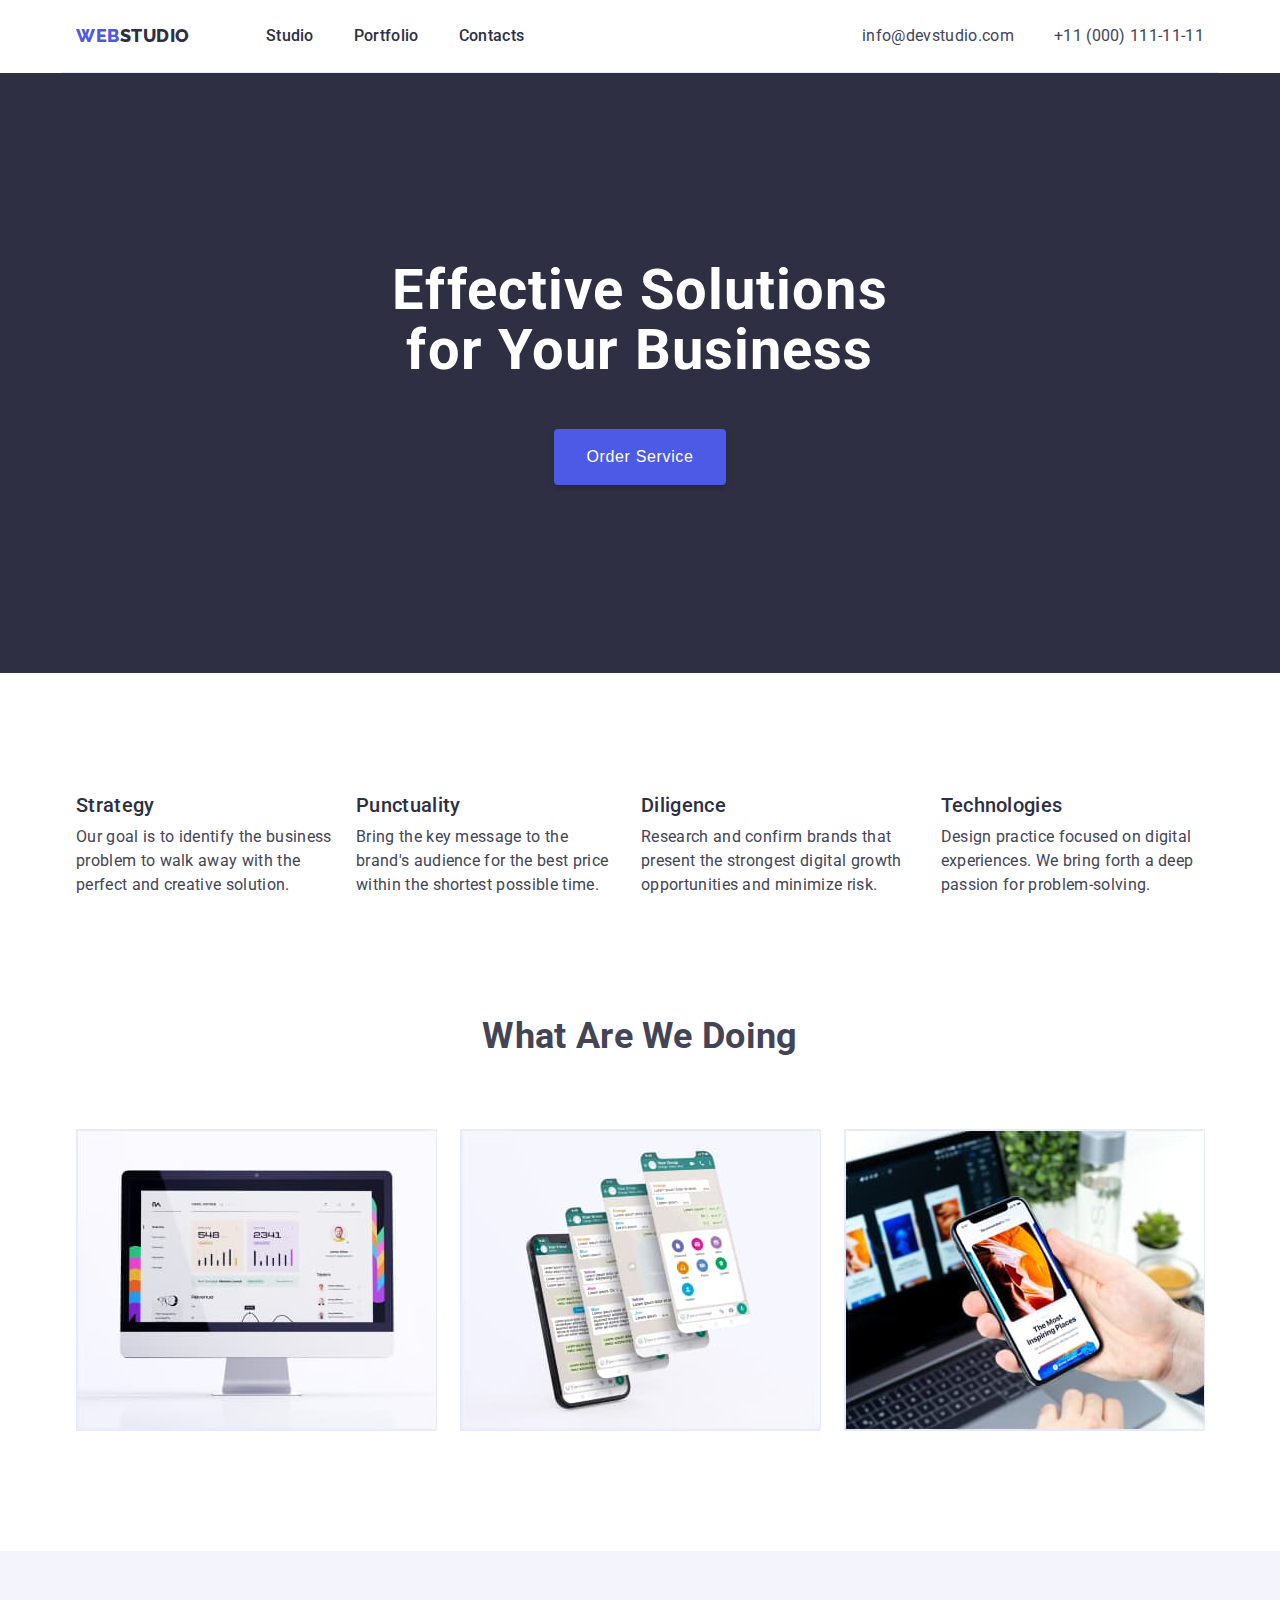
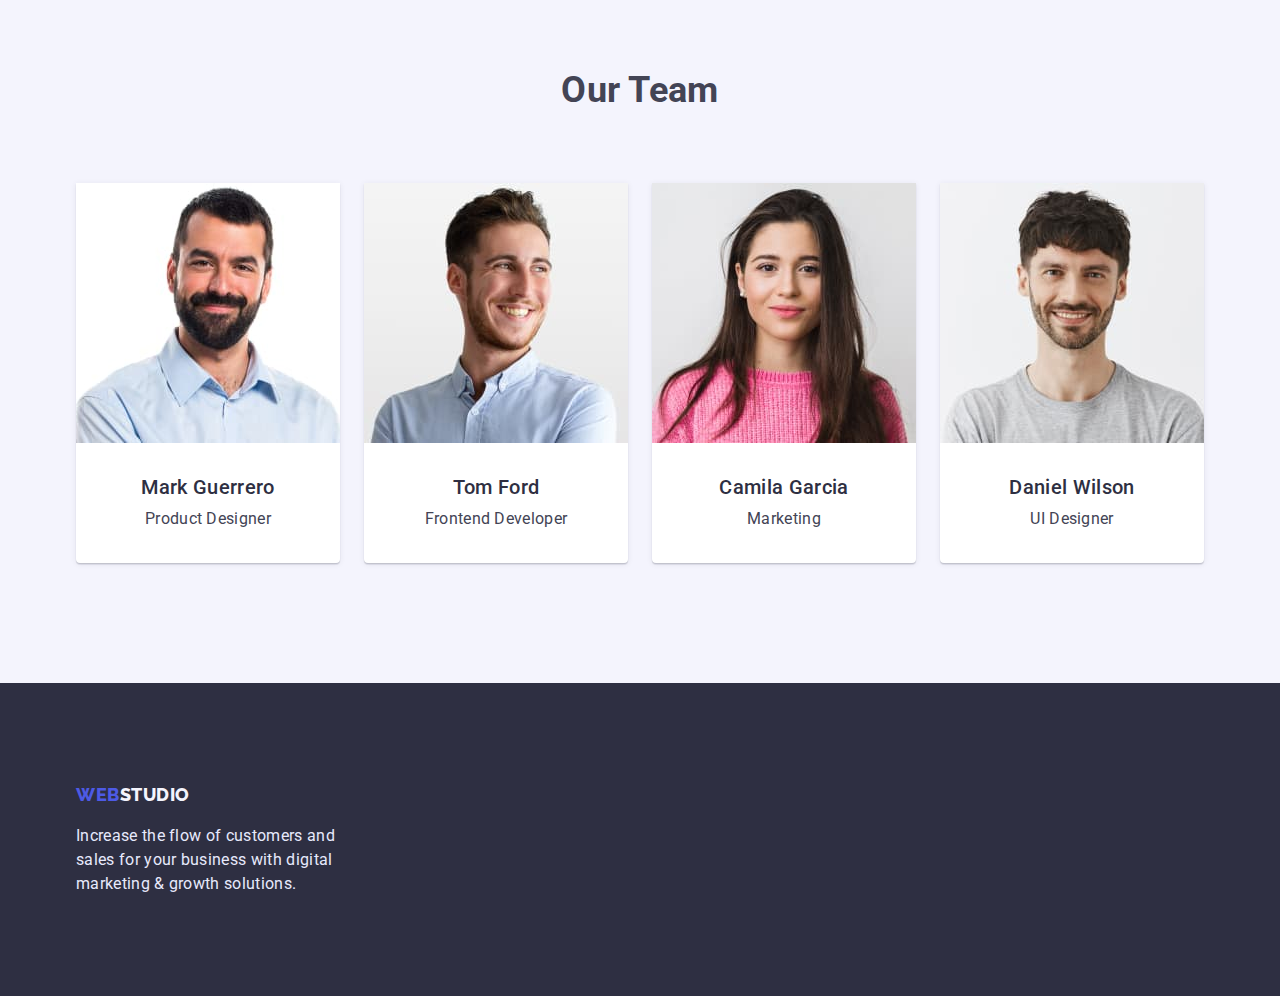
==== index.html @ ce6a7df9 "Initial commit" ====
<!DOCTYPE html>
<html lang="en">
  <head>
    <meta charset="UTF-8" />
    <meta http-equiv="X-UA-Compatible" content="IE=edge" />
    <meta name="viewport" content="width=device-width, initial-scale=1.0" />
    <title>Webstudio</title>
    <link
      href="https://fonts.googleapis.com/css2?family=Raleway:wght@800&family=Roboto:wght@400;500;700;900&display=swap"
      rel="stylesheet"
    />
    <link
      rel="stylesheet"
      href="https://cdnjs.cloudflare.com/ajax/libs/modern-normalize/1.0.0/modern-normalize.min.css"
    />
    <link rel="stylesheet" href="./css/styles.css" />
  </head>
  <body>
    <!-- Header -->
        <header class="page-header container">
      <nav class="nav-list">
        <a class="logo link" href="./index.html"
          >Web<span class="header-logo">Studio</span></a
        >
        <ul class="menu list">
          <li><a class="nav-link link" href="./index.html">Studio</a></li>
          <li>
            <a class="nav-link link" href="./portfolio.html">Portfolio</a>
          </li>
          <li><a class="nav-link link" href="">Contacts</a></li>
        </ul>
      </nav>
      <address>
        <ul class="address-list list">
          <li class="address-item">
            <a class="address-link link" href="mailto:info@devstudio.com"
              >info@devstudio.com</a
            >
          </li>
          <li class="address-item">
            <a class="address-link link" href="tel:+110001111111"
              >+11 (000) 111-11-11</a
            >
          </li>
        </ul>
      </address>
    </header>
    <main>
      <!-- Hero-section -->
      <section class="hero-section">
        <div class="container">
          <h1 class="hero-title">Effective Solutions for Your Business</h1>
          <button class="hero-btn btn" type="button">Order Service</button>
        </div>
      </section>
      <!-- Features -->
      <section class="features-section">
        <div class="container">
          <h2 class="visually-hidden">Features</h2>
          <ul class="features-list list">
            <li class="features-item">
              <h3 class="features-title">Strategy</h3>
              <p class="features-text">
                Our goal is to identify the business problem to walk away with
                the perfect and creative solution.
              </p>
            </li>
            <li class="features-item">
              <h3 class="features-title">Punctuality</h3>
              <p class="features-text">
                Bring the key message to the brand's audience for the best price
                within the shortest possible time.
              </p>
            </li>
            <li class="features-item">
              <h3 class="features-title">Diligence</h3>
              <p class="features-text">
                Research and confirm brands that present the strongest digital
                growth opportunities and minimize risk.
              </p>
            </li>
            <li class="features-item">
              <h3 class="features-title">Technologies</h3>
              <p class="features-text">
                Design practice focused on digital experiences. We bring forth a
                deep passion for problem-solving.
              </p>
            </li>
          </ul>
        </div>
      </section>
      <!-- Services -->
      <section class="services-section">
        <div class="container">
          <h2 class="section-title">What are we doing</h2>
          <ul class="services-list list">
            <li class="services-item">
              <img
                src="./images/monitor.jpg"
                alt="Monitor"
                width="360"
                height="300"
              />
            </li>
            <li class="services-item">
              <img
                src="./images/application.jpg"
                alt="Applications in the phone"
                width="360"
                height="300"
              />
            </li>
            <li class="services-item">
              <img
                src="./images/phone.jpg"
                alt="Phone in hand"
                width="360"
                height="300"
              />
            </li>
          </ul>
        </div>
      </section>
      <!-- Team -->
      <section class="team-section">
        <div class="container">
          <h2 class="section-title">Our Team</h2>
          <ul class="team-list list">
            <li class="team-item">
              <img
                src="./images/mark-guerrero.jpg"
                alt="Mark Guerrero"
                width="264"
                height="260"
              />
              <div class="card-desc">
                <h3 class="team-title">Mark Guerrero</h3>
                <p class="team-text">Product Designer</p>
              </div>
            </li>
            <li class="team-item">
              <img
                src="./images/tom-ford.jpg"
                alt="Tom Ford"
                width="264"
                height="260"
              />
              <div class="card-desc">
                <h3 class="team-title">Tom Ford</h3>
                <p class="team-text">Frontend Developer</p>
              </div>
            </li>
            <li class="team-item">
              <img
                src="./images/camila-garcia.jpg"
                alt="Camila Garcia"
                width="264"
                height="260"
              />
              <div class="card-desc">
                <h3 class="team-title">Camila Garcia</h3>
                <p class="team-text">Marketing</p>
              </div>
            </li>
            <li class="team-item">
              <img
                src="./images/daniel-wilson.jpg"
                alt="Daniel Wilson"
                width="264"
                height="260"
              />
              <div class="card-desc">
                <h3 class="team-title">Daniel Wilson</h3>
                <p class="team-text">UI Designer</p>
              </div>
            </li>
          </ul>
        </div>
      </section>
    </main>
    <!-- Footer -->
    <footer class="footer-section">
      <div class="container">
        <a class="logo link" href="./index.html"
          >Web<span class="logo-footer">Studio</span></a
        >
        <p class="footer-text">
          Increase the flow of customers and sales for your business with
          digital marketing &amp; growth solutions.
        </p>
      </div>
    </footer>
  </body>
</html>
---- css/styles.css ----
:root {
  --color-primary-brand: #4D5AE5;
  --color-pressed-state: #404BBF;
  --color-dark: #2E2F42;
  --color-success: #31D0AA;
  --color-text: #434455;
  --color-subtle-text: #8E8F99;
  --color-accent: #E7E9FC;
  --color-light: #F4F4FD;
  --color-modal-overlay: #2E2F42;
  --color-hero-background: #2E2F42;
  --color-white: #FFFFFF;
  --card-gap: 24px;
}

h1,
h2,
h3,
h4,
h5,
h6,
p,
ul {
  margin: 0;
  padding: 0;
}

.link {
  text-decoration: none;
}

.list {
  list-style: none;
}

img {
  display: block;
}

body {
  font-family: roboto, sans-serif;
  font-weight: 400;
  font-size: 16px;
  line-height: 1.5;
  letter-spacing: 0.02em;
  color: var(--color-text);
  background-color: var(--color-white);
}

.container {
  max-width: 1158px;
  margin-left: auto;
  margin-right: auto;
  padding-left: 15px;
  padding-right: 15px;
}

.visually-hidden {
  position: absolute;
  white-space: nowrap;
  width: 1px;
  height: 1px;
  overflow: hidden;
  border: 0;
  padding: 0;
  clip: rect(0, 0, 0, 0);
  clip-path: inset(50%);
  margin: -1px;
}

.logo {
  font-family: Raleway, sans-serif;
  font-weight: 800;
  font-size: 18px;
  line-height: 1.33;
  letter-spacing: 0.03em;
  color: var(--color-primary-brand);
  text-transform: uppercase;
}

.btn {
  font-family: Roboro, sans-serif;
  font-weight: 500;
  font-size: 16px;
  line-height: 1.5;
  letter-spacing: 0.04em;
  cursor: pointer;
  border: none;
}

.section-title {
  font-size: 36px;
  line-height: 1.11;
  text-align: center;
  text-transform: capitalize;
  margin-bottom: 72px;
}

.features-title,
.team-title,
.portfolio-title {
  font-weight: 500;
  font-size: 20px;
  line-height: 1.2;
  color: var(--color-dark);
}


/* Header */
.page-header {
  display: flex;
  justify-content: space-between;
  padding-top: 24px;
  padding-bottom: 24px;
  border-bottom: 1px solid var(--color-accent);
}

.header-logo {
  color: var(--color-dark);
  margin-right: 76px;
}

.nav-list {
  display: flex;
}

.menu {
  display: flex;
  gap: 40px;
}

.nav-link {
  font-weight: 500;
  color: var(--color-dark);
}

.nav-link:hover,
.nav-link:focus {
  color: var(--color-pressed-state);
}

.address-list {
  display: flex;
  gap: 40px
}

.address-link {
  color: var(--color-text);
  font-style: normal;
  margin-left: auto;
}

.address-link:hover,
.address-link:focus {
  color: var(--color-pressed-state);
}

/* Hero-section */
.hero-section {
  background-color: var(--color-hero-background);
  text-align: center;

  padding-top: 188px;
  padding-bottom: 188px;
}

.hero-section>.container {
  max-width: 530px;
}

.hero-title {
  font-size: 56px;
  line-height: 1.07;
  letter-spacing: 0.02em;
  color: var(--color-white);

  margin-bottom: 48px;
}

.hero-btn {
  background: var(--color-primary-brand);
  box-shadow: 0px 4px 4px rgba(0, 0, 0, 0.15);
  border-radius: 4px;
  color: var(--color-white);

  padding: 16px 32px;
}

.hero-btn:hover,
.hero-btn:focus {
  background-color: var(--color-pressed-state);
}

/* Features */
.features-section {
  padding-top: 120px;
  padding-bottom: 120px;
}

.features-list {
  display: flex;
  gap: 24px;
}

.features-title {
  margin-bottom: 8px;
}

/* Services */
.services-section {
  padding-bottom: 120px;
}

.services-list {
  display: flex;
  gap: 24px;
  flex-wrap: wrap;
}

.services-item {
  max-width: 360px;
  background: linear-gradient(0deg, rgba(77, 90, 229, 0.1), rgba(77, 90, 229, 0.1));
  border: 1px solid var(--color-accent);
}

/* Team */
.team-section {
  background-color: var(--color-light);
  padding-top: 120px;
  padding-bottom: 120px;
}

.team-list {
  display: flex;
  gap: 24px;
  flex-wrap: wrap;
}

.team-item {
  background: var(--color-white);
  box-shadow: 0px 1px 6px rgba(46, 47, 66, 0.08), 0px 1px 1px rgba(46, 47, 66, 0.16), 0px 2px 1px rgba(46, 47, 66, 0.08);
  border-radius: 0px 0px 4px 4px;
  text-align: center;
  flex-basis: calc(100%/4 - var(--card-gap));
}

.card-desc {
  padding-top: 32px;
  padding-bottom: 32px;
}

.team-title {
  margin-bottom: 8px;
}

/* Footer */
.footer-section {
  background-color: var(--color-hero-background);
  padding-top: 100px;
  padding-bottom: 100px;
}

.logo-footer {
  color: var(--color-light);
}

.footer-text {
  color: var(--color-accent);
  max-width: 264px;
  margin-top: 16px;
}


/* Portfolio */
.portfolio-section {
  padding-top: 96px;
  padding-bottom: 120px;
}

.filters-list {
  display: flex;
  gap: 24px;
  justify-content: center;
  margin-bottom: 72px;
}

.filters-btn {
  color: var(--color-primary-brand);
  background-color: var(--color-light);
  border: 1px solid #E7E9FC;
  border-radius: 4px;
  padding: 12px 24px;
  border: none;
}

.filters-btn:hover,
.filters-btn:focus {
  color: var(--color-white);
  background-color: var(--color-pressed-state);
  box-shadow: 0px 3px 1px rgba(0, 0, 0, 0.1),
    0px 2px 1px rgba(0, 0, 0, 0.08),
    0px 2px 2px rgba(0, 0, 0, 0.12);
  border-radius: 4px;
}

.portfolio-list {
  display: flex;
  row-gap: 48px;
  column-gap: 24px;
  flex-wrap: wrap;
}

.portfolio-card-desc {
  padding: 32px 16px;
}

.portfolio-title {
  margin-bottom: 8px;
}

.portfolio-text {
  color: var(--color-text);
}

.portfolio-item {
  max-width: 360px;
  border: 1px solid var(--color-accent);
  flex-basis: calc(100%/3 - var(--card-gap));
}
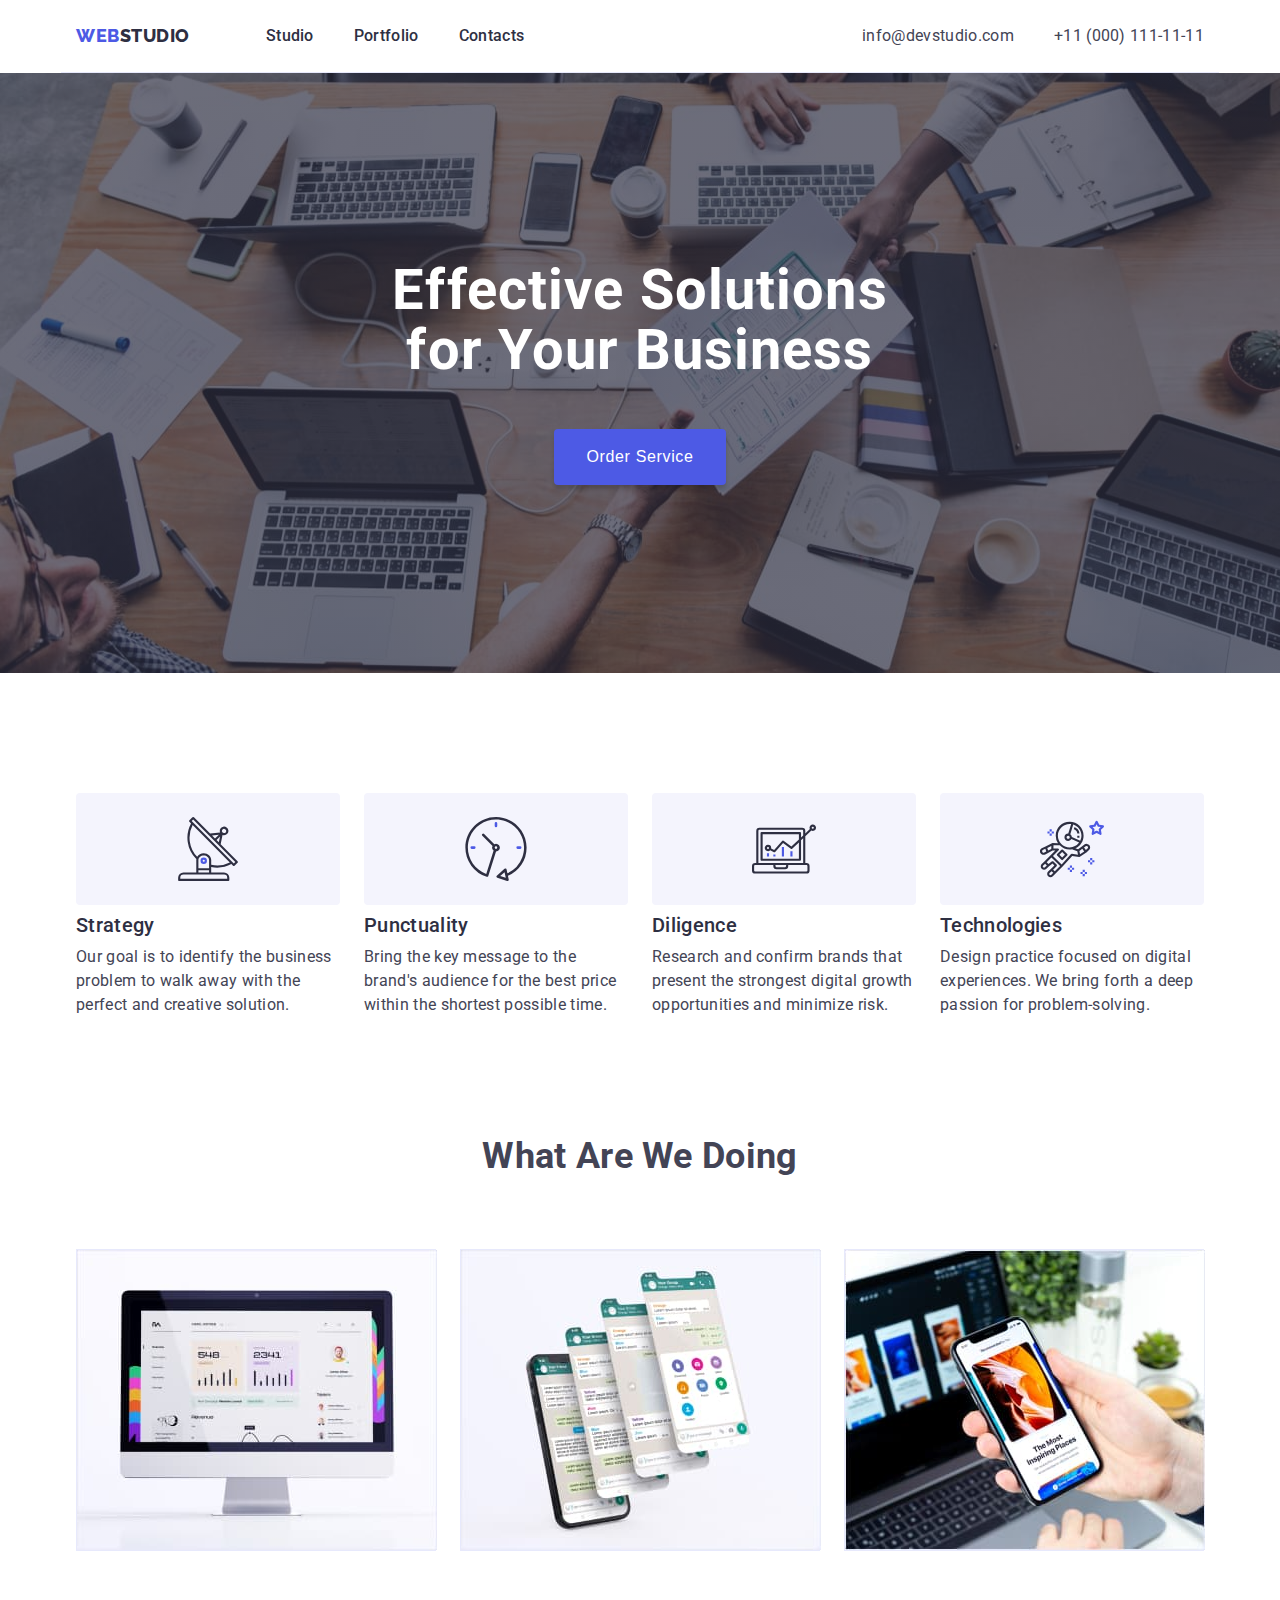
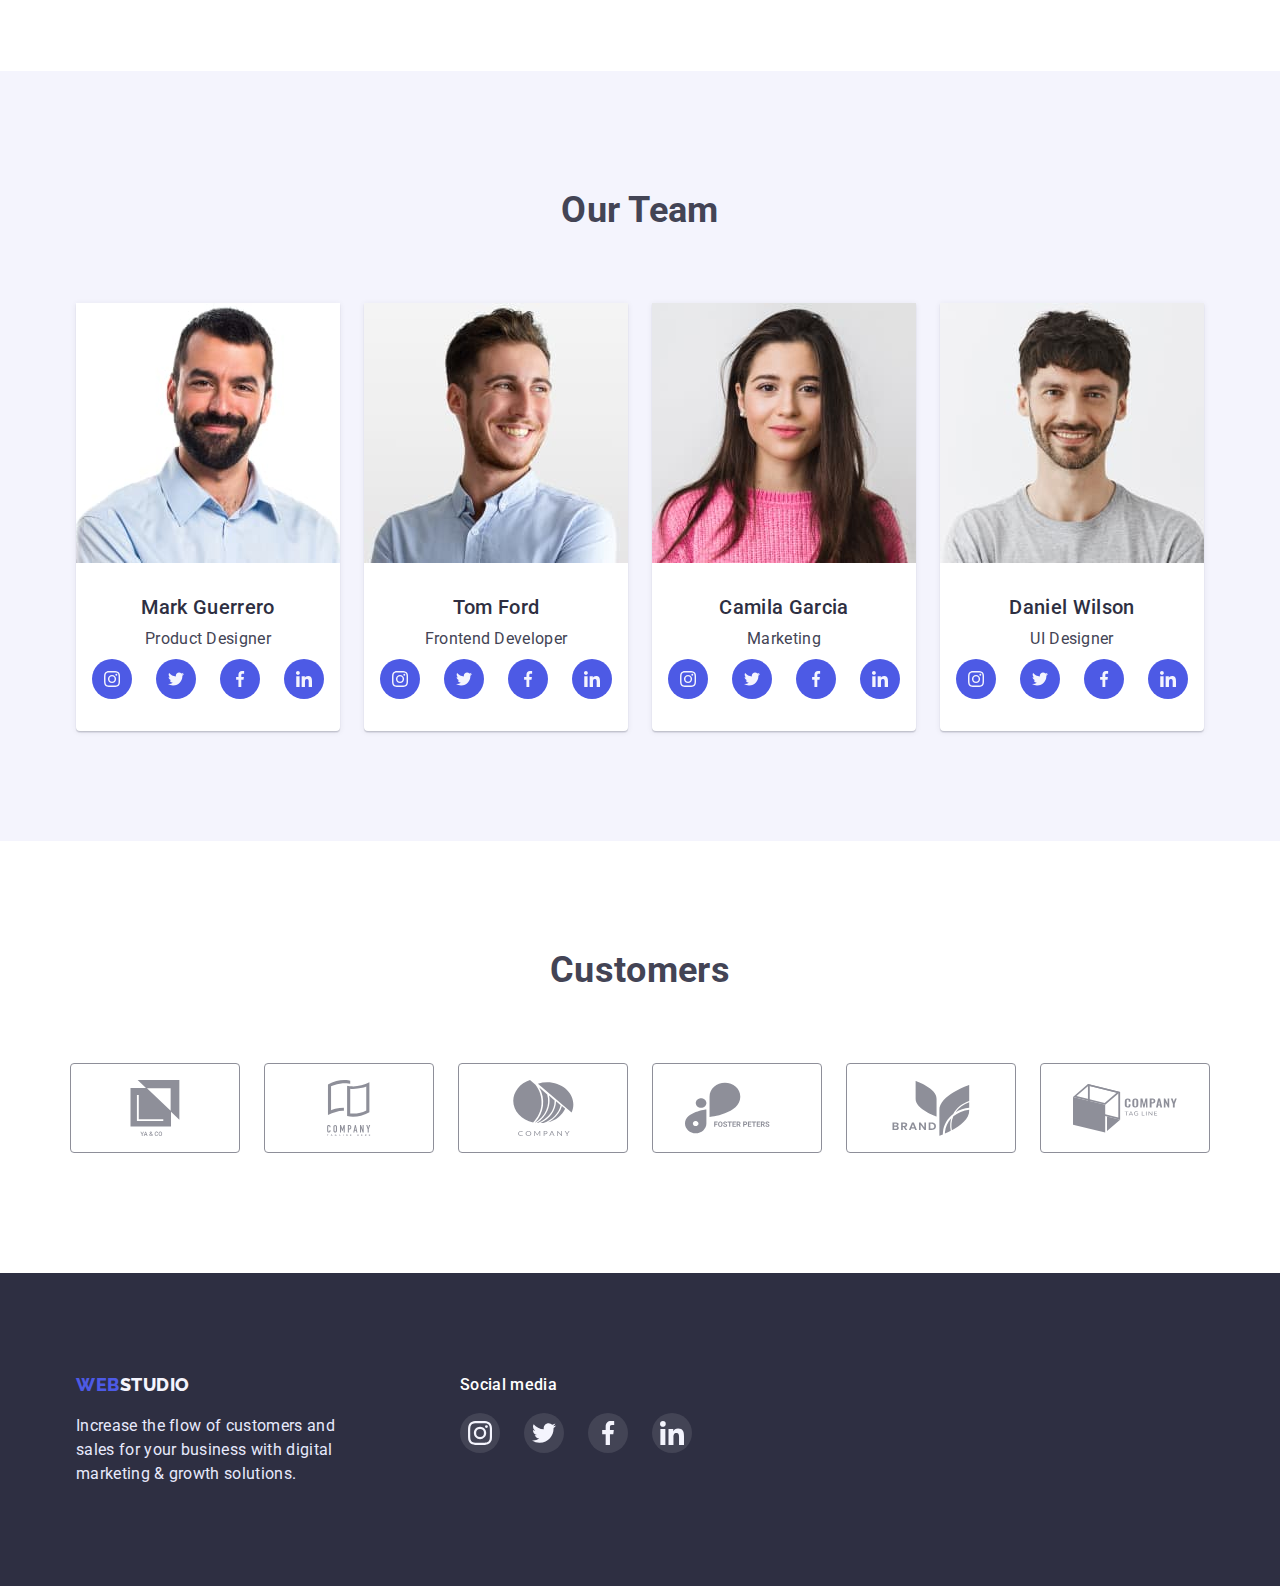
==== commit ada79527: "icon design, added background-image" ====
--- a/index.html
+++ b/index.html
@@ -59,6 +59,12 @@
           <h2 class="visually-hidden">Features</h2>
           <ul class="features-list list">
             <li class="features-item">
+              <div class="features-icon-wrap">
+                <svg class="features-icon" width="64" height="64">
+                  <use href="./images/sprite.svg#icon-antenna">
+                  </use>
+                </svg>
+              </div>
               <h3 class="features-title">Strategy</h3>
               <p class="features-text">
                 Our goal is to identify the business problem to walk away with
@@ -66,6 +72,13 @@
               </p>
             </li>
             <li class="features-item">
+              <div class="features-icon-wrap">
+                <svg width="64" height="64">
+                  <use href="./images/sprite.svg#icon-clock">
+
+                  </use>
+                </svg>
+              </div>
               <h3 class="features-title">Punctuality</h3>
               <p class="features-text">
                 Bring the key message to the brand's audience for the best price
@@ -73,6 +86,13 @@
               </p>
             </li>
             <li class="features-item">
+              <div class="features-icon-wrap">
+                <svg width="64" height="64">
+                  <use href="./images/sprite.svg#icon-diagram">
+
+                  </use>
+                </svg>
+              </div>
               <h3 class="features-title">Diligence</h3>
               <p class="features-text">
                 Research and confirm brands that present the strongest digital
@@ -80,6 +100,13 @@
               </p>
             </li>
             <li class="features-item">
+              <div class="features-icon-wrap">
+                <svg width="64" height="64">
+                  <use href="./images/sprite.svg#icon-astronaut">
+
+                  </use>
+                </svg>
+              </div>
               <h3 class="features-title">Technologies</h3>
               <p class="features-text">
                 Design practice focused on digital experiences. We bring forth a
@@ -136,6 +163,36 @@
               <div class="card-desc">
                 <h3 class="team-title">Mark Guerrero</h3>
                 <p class="team-text">Product Designer</p>
+                <ul class="social-media-list list">
+                  <li class="social-media-item">
+                    <a class="social-media-link" href="">
+                      <svg class="social-media-icon">
+                        <use href="./images/sprite.svg#icon-instagram"></use>
+                      </svg>
+                    </a>
+                  </li>
+                  <li class="social-media-item">
+                    <a class="social-media-link" href="">
+                      <svg class="social-media-icon">
+                        <use href="./images/sprite.svg#icon-twitter"></use> social-media-icon
+                      </svg>
+                    </a>
+                  </li>
+                  <li class="social-media-item">
+                    <a class="social-media-link" href="">
+                      <svg class="social-media-icon">
+                        <use href="./images/sprite.svg#icon-facebook"></use>
+                      </svg>
+                    </a>
+                  </li>
+                  <li class="social-media-item">
+                    <a class="social-media-link" href="">
+                      <svg class="social-media-icon">
+                        <use href="./images/sprite.svg#icon-linkedin"></use>
+                      </svg>
+                    </a>
+                  </li>
+                </ul>
               </div>
             </li>
             <li class="team-item">
@@ -148,6 +205,36 @@
               <div class="card-desc">
                 <h3 class="team-title">Tom Ford</h3>
                 <p class="team-text">Frontend Developer</p>
+                 <ul class="social-media-list list">
+                  <li class="social-media-item">
+                    <a class="social-media-link" href="">
+                      <svg class="social-media-icon">
+                        <use href="./images/sprite.svg#icon-instagram"></use>
+                      </svg>
+                    </a>
+                  </li>
+                  <li class="social-media-item">
+                    <a class="social-media-link" href="">
+                      <svg class="social-media-icon">
+                        <use href="./images/sprite.svg#icon-twitter"></use> social-media-icon
+                      </svg>
+                    </a>
+                  </li>
+                  <li class="social-media-item">
+                    <a class="social-media-link" href="">
+                      <svg class="social-media-icon">
+                        <use href="./images/sprite.svg#icon-facebook"></use>
+                      </svg>
+                    </a>
+                  </li>
+                  <li class="social-media-item">
+                    <a class="social-media-link" href="">
+                      <svg class="social-media-icon">
+                        <use href="./images/sprite.svg#icon-linkedin"></use>
+                      </svg>
+                    </a>
+                  </li>
+                </ul>
               </div>
             </li>
             <li class="team-item">
@@ -160,6 +247,36 @@
               <div class="card-desc">
                 <h3 class="team-title">Camila Garcia</h3>
                 <p class="team-text">Marketing</p>
+                 <ul class="social-media-list list">
+                  <li class="social-media-item">
+                    <a class="social-media-link" href="">
+                      <svg class="social-media-icon">
+                        <use href="./images/sprite.svg#icon-instagram"></use>
+                      </svg>
+                    </a>
+                  </li>
+                  <li class="social-media-item">
+                    <a class="social-media-link" href="">
+                      <svg class="social-media-icon">
+                        <use href="./images/sprite.svg#icon-twitter"></use> social-media-icon
+                      </svg>
+                    </a>
+                  </li>
+                  <li class="social-media-item">
+                    <a class="social-media-link" href="">
+                      <svg class="social-media-icon">
+                        <use href="./images/sprite.svg#icon-facebook"></use>
+                      </svg>
+                    </a>
+                  </li>
+                  <li class="social-media-item">
+                    <a class="social-media-link" href="">
+                      <svg class="social-media-icon">
+                        <use href="./images/sprite.svg#icon-linkedin"></use>
+                      </svg>
+                    </a>
+                  </li>
+                </ul>
               </div>
             </li>
             <li class="team-item">
@@ -172,22 +289,136 @@
               <div class="card-desc">
                 <h3 class="team-title">Daniel Wilson</h3>
                 <p class="team-text">UI Designer</p>
+                 <ul class="social-media-list list">
+                  <li class="social-media-item">
+                    <a class="social-media-link" href="">
+                      <svg class="social-media-icon">
+                        <use href="./images/sprite.svg#icon-instagram"></use>
+                      </svg>
+                    </a>
+                  </li>
+                  <li class="social-media-item">
+                    <a class="social-media-link" href="">
+                      <svg class="social-media-icon">
+                        <use href="./images/sprite.svg#icon-twitter"></use> social-media-icon
+                      </svg>
+                    </a>
+                  </li>
+                  <li class="social-media-item">
+                    <a class="social-media-link" href="">
+                      <svg class="social-media-icon">
+                        <use href="./images/sprite.svg#icon-facebook"></use>
+                      </svg>
+                    </a>
+                  </li>
+                  <li class="social-media-item">
+                    <a class="social-media-link" href="">
+                      <svg class="social-media-icon">
+                        <use href="./images/sprite.svg#icon-linkedin"></use>
+                      </svg>
+                    </a>
+                  </li>
+                </ul>
               </div>
             </li>
           </ul>
         </div>
+      </section>
+<!-- Customers -->
+      <section class="customers-section container">
+        <h2 class="section-title">Customers</h2>
+        <ul class="customers-list list">
+          <li class="customers-item">
+            <a href="" class="customers-link">
+              <svg class="customers-logo">
+                <use href="./images/sprite.svg#icon-group"></use>
+              </svg>
+            </a>
+          </li>
+          <li class="customers-item">
+            <a href="" class="customers-link">
+              <svg class="customers-logo">
+            <use href="./images/sprite.svg#icon-group-1"></use></svg>
+            </a>
+          </li>
+          <li class="customers-item">
+            <a href="" class="customers-link">
+              <svg class="customers-logo">
+                <use href="./images/sprite.svg#icon-group-2"></use>
+              </svg>
+            </a>
+          </li>
+          <li class="customers-item">
+            <a href="" class="customers-link">
+              <svg class="customers-logo">
+                <use href="./images/sprite.svg#icon-group-3"></use>
+              </svg>
+            </a>
+          </li>
+          <li class="customers-item">
+            <a href="" class="customers-link">
+              <svg class="customers-logo">
+                <use href="./images/sprite.svg#icon-group-4"></use>
+              </svg>
+            </a>
+          </li>
+          <li class="customers-item">
+            <a href="" class="customers-link">
+              <svg class="customers-logo">
+                <use href="./images/sprite.svg#icon-group-5"></use>
+              </svg>
+            </a>
+          </li>
+        </ul>
       </section>
     </main>
     <!-- Footer -->
     <footer class="footer-section">
-      <div class="container">
-        <a class="logo link" href="./index.html"
+      <div class="container footer-container">
+        <div class="footer-left-side">
+ <a class="logo link" href="./index.html"
           >Web<span class="logo-footer">Studio</span></a
         >
         <p class="footer-text">
           Increase the flow of customers and sales for your business with
           digital marketing &amp; growth solutions.
         </p>
+        </div>
+       
+      <div class="footer-social-media-wrap">
+                <p class="media-text">Social media</p>
+         <ul class="social-media-list list">
+                  <li class="social-media-item">
+                    <a class="social-media-link footer-media-link" href="">
+                      <svg class="social-media-icon footer-media-icon">
+                        <use href="./images/sprite.svg#icon-instagram"></use>
+                      </svg>
+                    </a>
+                  </li>
+                  <li class="social-media-item">
+                    <a class="social-media-link footer-media-link" href="">
+                      <svg class="social-media-icon footer-media-icon">
+                        <use href="./images/sprite.svg#icon-twitter"></use> social-media-icon
+                      </svg>
+                    </a>
+                  </li>
+                  <li class="social-media-item">
+                    <a class="social-media-link footer-media-link" href="">
+                      <svg class="social-media-icon footer-media-icon">
+                        <use href="./images/sprite.svg#icon-facebook"></use>
+                      </svg>
+                    </a>
+                  </li>
+                  <li class="social-media-item">
+                    <a class="social-media-link footer-media-link" href="">
+                      <svg class="social-media-icon footer-media-icon">
+                        <use href="./images/sprite.svg#icon-linkedin"></use>
+                      </svg>
+                    </a>
+                  </li>
+                </ul>
+      </div>
+
       </div>
     </footer>
   </body>
--- a/css/styles.css
+++ b/css/styles.css
@@ -157,8 +157,11 @@
 
 /* Hero-section */
 .hero-section {
+  text-align: center;
+  background-image:  linear-gradient(rgba(46, 47, 66, 0.7), rgba(46, 47, 66, 0.7)), url(../images/bg.jpg);
+  background-repeat: no-repeat;
+  background-size: cover;
   background-color: var(--color-hero-background);
-  text-align: center;
 
   padding-top: 188px;
   padding-bottom: 188px;
@@ -206,6 +209,15 @@
   margin-bottom: 8px;
 }
 
+.features-icon-wrap{
+  background-color: var(--color-light);
+    border-radius: 4px;
+      width: 264px;
+        height: 112px;
+    margin-bottom: 8px;
+    padding: 24px 100px;
+}
+
 /* Services */
 .services-section {
   padding-bottom: 120px;
@@ -227,7 +239,7 @@
 .team-section {
   background-color: var(--color-light);
   padding-top: 120px;
-  padding-bottom: 120px;
+  padding-bottom: 110px;
 }
 
 .team-list {
@@ -245,12 +257,77 @@
 }
 
 .card-desc {
-  padding-top: 32px;
-  padding-bottom: 32px;
-}
+  padding: 32px 16px;
+ }
 
 .team-title {
   margin-bottom: 8px;
+}
+
+.team-text{
+  margin-bottom: 8px;
+}
+
+.social-media-list{
+  display: flex;
+  justify-content: center;
+  gap: 24px;
+}
+
+.social-media-link{
+  width: 40px;
+  height: 40px;
+  border-radius: 50%;
+  background-color: var(--color-primary-brand);
+  display: flex;
+  justify-content: center;
+  align-items: center;
+}
+
+.social-media-link:hover,
+.social-media-link:focus{
+  background-color: var(--color-pressed-state);
+}
+
+.social-media-icon{
+width: 16px;
+height: 16px;
+}
+
+/* Customers */
+
+.customers-section{
+  padding-top: 110px;
+  padding-bottom: 120px;
+}
+
+.customers-list{
+  display: flex;
+  justify-content: center;
+  gap: 24px;
+}
+
+.customers-link{
+  display: flex;
+  border: 1px solid var(--color-subtle-text);
+  border-radius: 4px;
+  padding: 16px 32px;
+}
+
+.customers-link:hover,
+.customers-link:focus {
+  border-color: var(--color-pressed-state);
+}
+
+.customers-logo{
+  width: 104px;
+  height: 56px;
+  fill: var(--color-subtle-text)
+}
+
+.customers-link:hover .customers-logo,
+.customers-link:focus .customers-logo {
+  fill: var(--color-pressed-state);
 }
 
 /* Footer */
@@ -260,6 +337,14 @@
   padding-bottom: 100px;
 }
 
+.footer-container{
+  display: flex;
+}
+
+.footer-left-side{
+  margin-right: 120px;
+}
+
 .logo-footer {
   color: var(--color-light);
 }
@@ -270,6 +355,27 @@
   margin-top: 16px;
 }
 
+.media-text{
+  margin-bottom: 16px;
+  font-weight: 500;
+       color: var(--color-white);
+}
+
+.footer-media-link{
+  background-color: rgba(255, 255, 255, 0.1);;
+}
+
+
+.footer-media-link:hover,
+.footer-media-link:focus{
+  background-color: var(--color-success);
+
+}
+
+.footer-media-icon{
+  width: 24px;
+  height: 24px;
+}
 
 /* Portfolio */
 .portfolio-section {
@@ -312,6 +418,7 @@
 
 .portfolio-card-desc {
   padding: 32px 16px;
+    border: 1px solid var(--color-accent);
 }
 
 .portfolio-title {
@@ -324,6 +431,13 @@
 
 .portfolio-item {
   max-width: 360px;
-  border: 1px solid var(--color-accent);
   flex-basis: calc(100%/3 - var(--card-gap));
-}+}
+
+.portfolio-link:hover .portfolio-card-desc,
+.portfolio-link:focus .portfolio-item{
+border: 1px solid #F4F4FD;
+  box-shadow: 0px 1px 6px rgba(46, 47, 66, 0.08), 0px 1px 1px rgba(46, 47, 66, 0.16), 0px 2px 1px rgba(46, 47, 66, 0.08);
+
+}
+
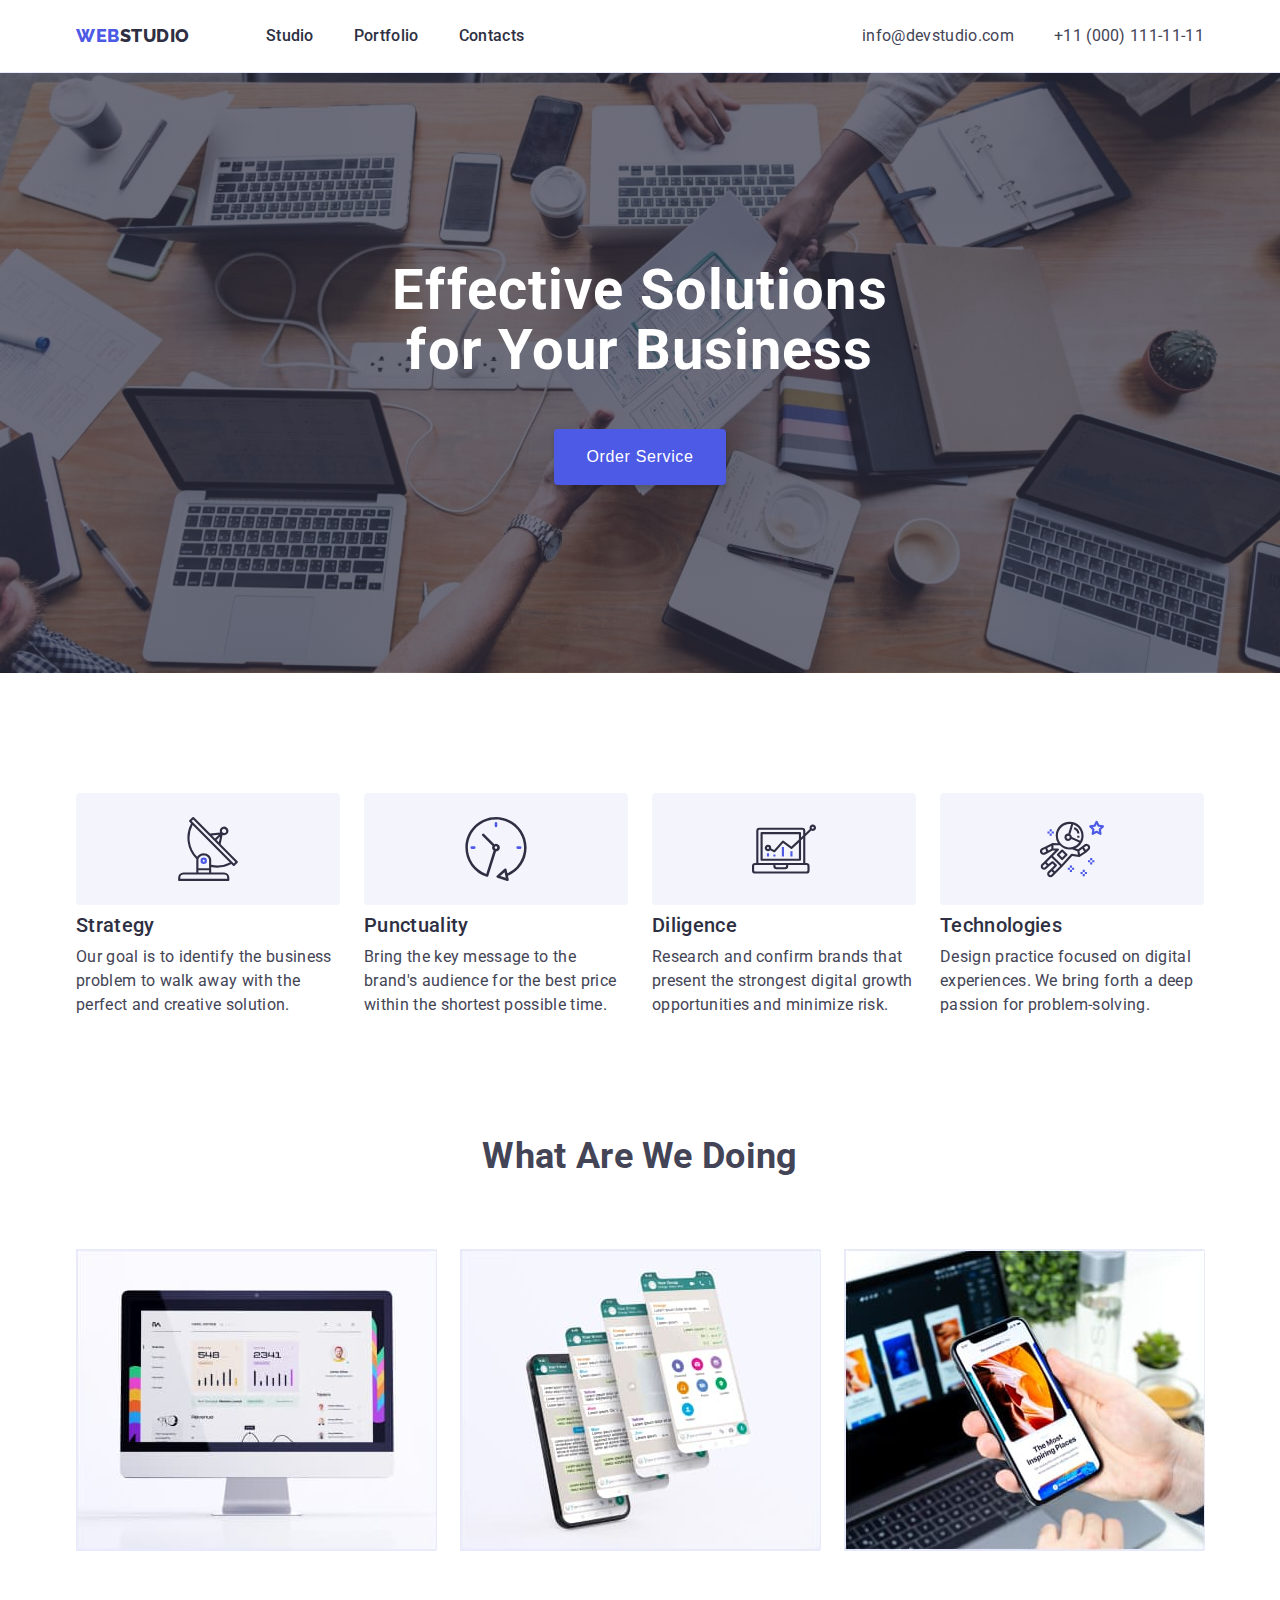
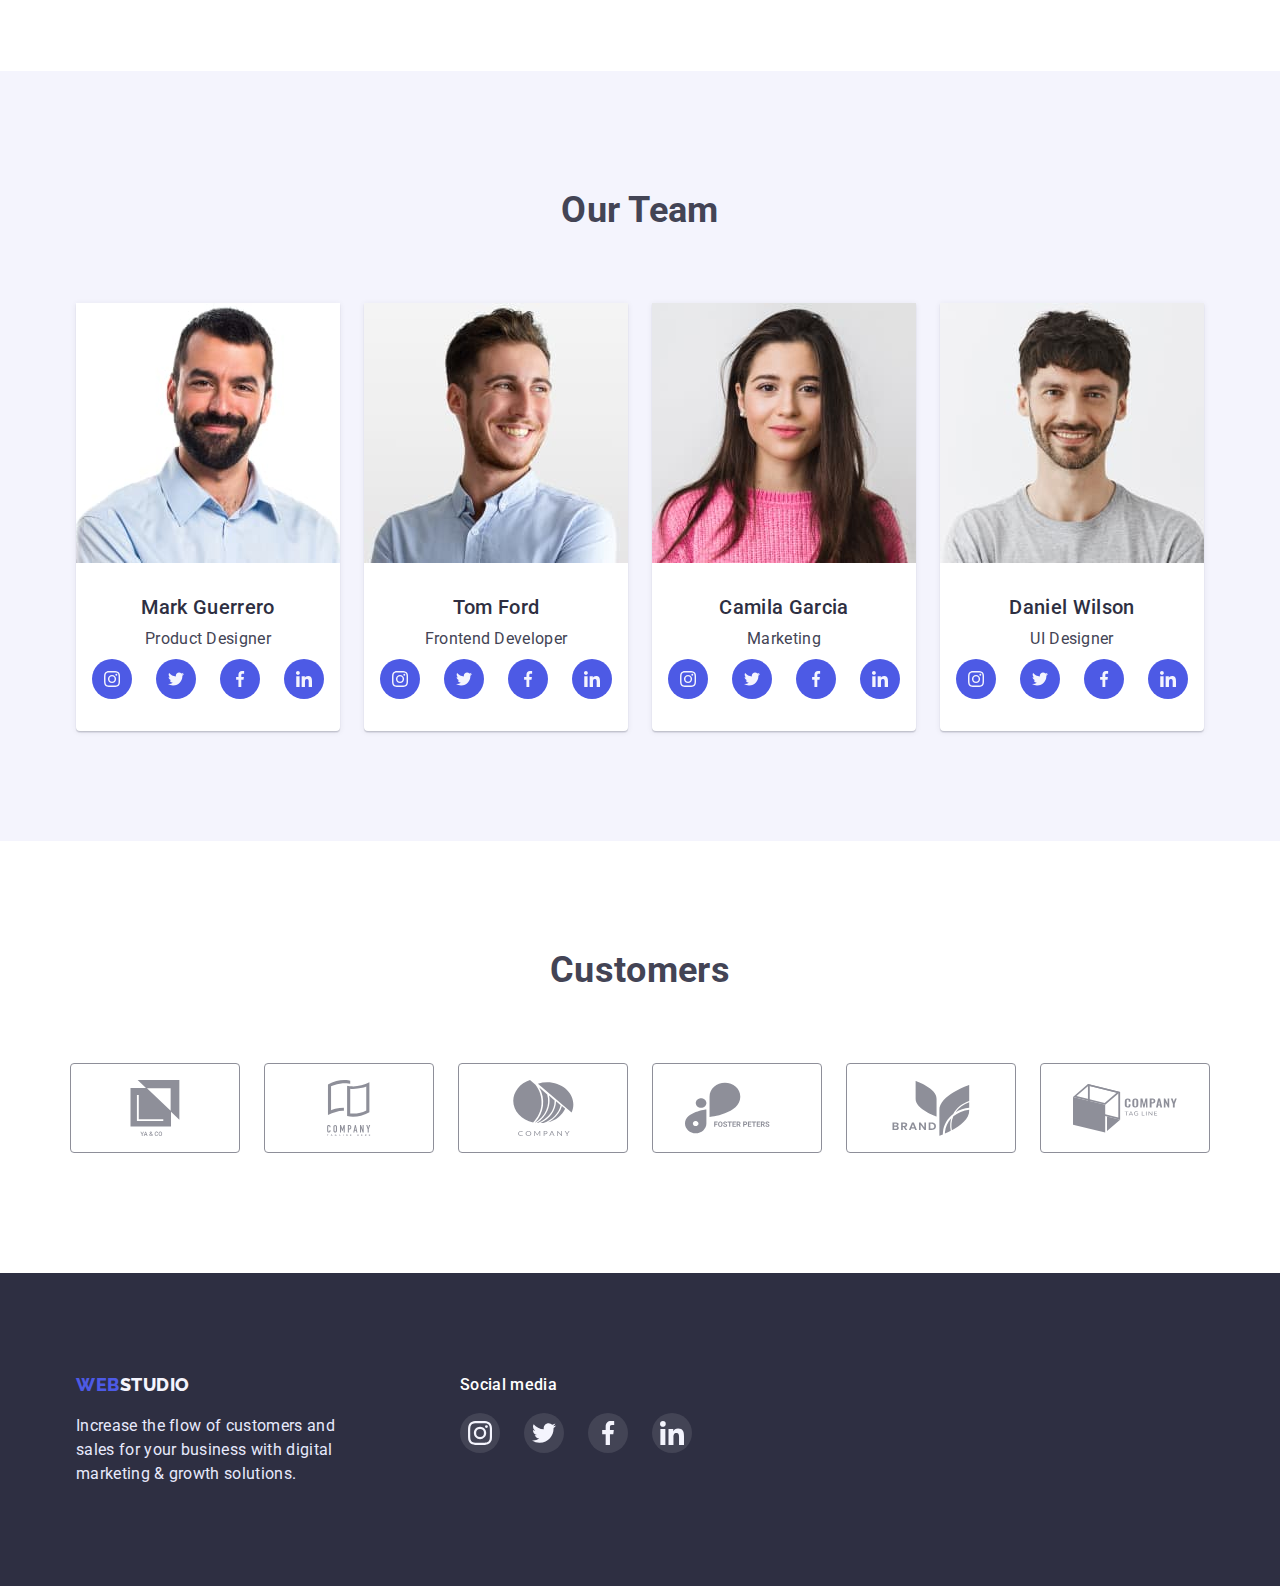
==== commit c5e1fa1f: "added edits" ====
--- a/index.html
+++ b/index.html
@@ -17,8 +17,9 @@
   </head>
   <body>
     <!-- Header -->
-        <header class="page-header container">
-      <nav class="nav-list">
+        <header class="page-header">
+          <div class="header-container container">      
+            <nav class="nav-list">
         <a class="logo link" href="./index.html"
           >Web<span class="header-logo">Studio</span></a
         >
@@ -43,7 +44,8 @@
             >
           </li>
         </ul>
-      </address>
+      </address></div>
+
     </header>
     <main>
       <!-- Hero-section -->
--- a/css/styles.css
+++ b/css/styles.css
@@ -31,6 +31,8 @@
 
 .list {
   list-style: none;
+  max-width: 100%;
+  height: auto;
 }
 
 img {
@@ -108,12 +110,16 @@
 
 /* Header */
 .page-header {
+  border-bottom: 1px solid var(--color-accent);
+}
+
+.header-container {
   display: flex;
   justify-content: space-between;
   padding-top: 24px;
   padding-bottom: 24px;
-  border-bottom: 1px solid var(--color-accent);
-}
+}
+
 
 .header-logo {
   color: var(--color-dark);
@@ -158,10 +164,11 @@
 /* Hero-section */
 .hero-section {
   text-align: center;
-  background-image:  linear-gradient(rgba(46, 47, 66, 0.7), rgba(46, 47, 66, 0.7)), url(../images/bg.jpg);
+  background-image: linear-gradient(rgba(46, 47, 66, 0.7), rgba(46, 47, 66, 0.7)), url(../images/bg.jpg);
   background-repeat: no-repeat;
-  background-size: cover;
+  background-position: center;
   background-color: var(--color-hero-background);
+  /* background-size: cover; */
 
   padding-top: 188px;
   padding-bottom: 188px;
@@ -203,19 +210,25 @@
 .features-list {
   display: flex;
   gap: 24px;
+  flex-wrap: wrap;
+}
+
+.features-item {
+  flex-basis: calc((100% - 72px) / 4);
 }
 
 .features-title {
   margin-bottom: 8px;
 }
 
-.features-icon-wrap{
+.features-icon-wrap {
+  display: flex;
   background-color: var(--color-light);
-    border-radius: 4px;
-      width: 264px;
-        height: 112px;
-    margin-bottom: 8px;
-    padding: 24px 100px;
+  border-radius: 4px;
+  margin-bottom: 8px;
+  padding: 24px 10px;
+  justify-content: center;
+  align-items: center;
 }
 
 /* Services */
@@ -233,6 +246,7 @@
   max-width: 360px;
   background: linear-gradient(0deg, rgba(77, 90, 229, 0.1), rgba(77, 90, 229, 0.1));
   border: 1px solid var(--color-accent);
+  flex-basis: calc((100% - 48px) / 3);
 }
 
 /* Team */
@@ -253,28 +267,28 @@
   box-shadow: 0px 1px 6px rgba(46, 47, 66, 0.08), 0px 1px 1px rgba(46, 47, 66, 0.16), 0px 2px 1px rgba(46, 47, 66, 0.08);
   border-radius: 0px 0px 4px 4px;
   text-align: center;
-  flex-basis: calc(100%/4 - var(--card-gap));
+  flex-basis: calc(100%/4 - var(--card-gap) * 3);
 }
 
 .card-desc {
   padding: 32px 16px;
- }
+}
 
 .team-title {
   margin-bottom: 8px;
 }
 
-.team-text{
+.team-text {
   margin-bottom: 8px;
 }
 
-.social-media-list{
+.social-media-list {
   display: flex;
   justify-content: center;
   gap: 24px;
 }
 
-.social-media-link{
+.social-media-link {
   width: 40px;
   height: 40px;
   border-radius: 50%;
@@ -285,29 +299,29 @@
 }
 
 .social-media-link:hover,
-.social-media-link:focus{
+.social-media-link:focus {
   background-color: var(--color-pressed-state);
 }
 
-.social-media-icon{
-width: 16px;
-height: 16px;
+.social-media-icon {
+  width: 16px;
+  height: 16px;
 }
 
 /* Customers */
 
-.customers-section{
+.customers-section {
   padding-top: 110px;
   padding-bottom: 120px;
 }
 
-.customers-list{
+.customers-list {
   display: flex;
   justify-content: center;
   gap: 24px;
 }
 
-.customers-link{
+.customers-link {
   display: flex;
   border: 1px solid var(--color-subtle-text);
   border-radius: 4px;
@@ -319,7 +333,7 @@
   border-color: var(--color-pressed-state);
 }
 
-.customers-logo{
+.customers-logo {
   width: 104px;
   height: 56px;
   fill: var(--color-subtle-text)
@@ -337,11 +351,11 @@
   padding-bottom: 100px;
 }
 
-.footer-container{
-  display: flex;
-}
-
-.footer-left-side{
+.footer-container {
+  display: flex;
+}
+
+.footer-left-side {
   margin-right: 120px;
 }
 
@@ -355,24 +369,25 @@
   margin-top: 16px;
 }
 
-.media-text{
+.media-text {
   margin-bottom: 16px;
   font-weight: 500;
-       color: var(--color-white);
-}
-
-.footer-media-link{
-  background-color: rgba(255, 255, 255, 0.1);;
+  color: var(--color-white);
+}
+
+.footer-media-link {
+  background-color: rgba(255, 255, 255, 0.1);
+  ;
 }
 
 
 .footer-media-link:hover,
-.footer-media-link:focus{
+.footer-media-link:focus {
   background-color: var(--color-success);
 
 }
 
-.footer-media-icon{
+.footer-media-icon {
   width: 24px;
   height: 24px;
 }
@@ -418,7 +433,7 @@
 
 .portfolio-card-desc {
   padding: 32px 16px;
-    border: 1px solid var(--color-accent);
+  border: 1px solid var(--color-accent);
 }
 
 .portfolio-title {
@@ -430,14 +445,12 @@
 }
 
 .portfolio-item {
-  max-width: 360px;
-  flex-basis: calc(100%/3 - var(--card-gap));
+  flex-basis: calc(100%/3 - var(--card-gap) * 2);
 }
 
 .portfolio-link:hover .portfolio-card-desc,
-.portfolio-link:focus .portfolio-item{
-border: 1px solid #F4F4FD;
+.portfolio-link:focus .portfolio-item {
+  border: 1px solid #F4F4FD;
   box-shadow: 0px 1px 6px rgba(46, 47, 66, 0.08), 0px 1px 1px rgba(46, 47, 66, 0.16), 0px 2px 1px rgba(46, 47, 66, 0.08);
 
-}
-
+}